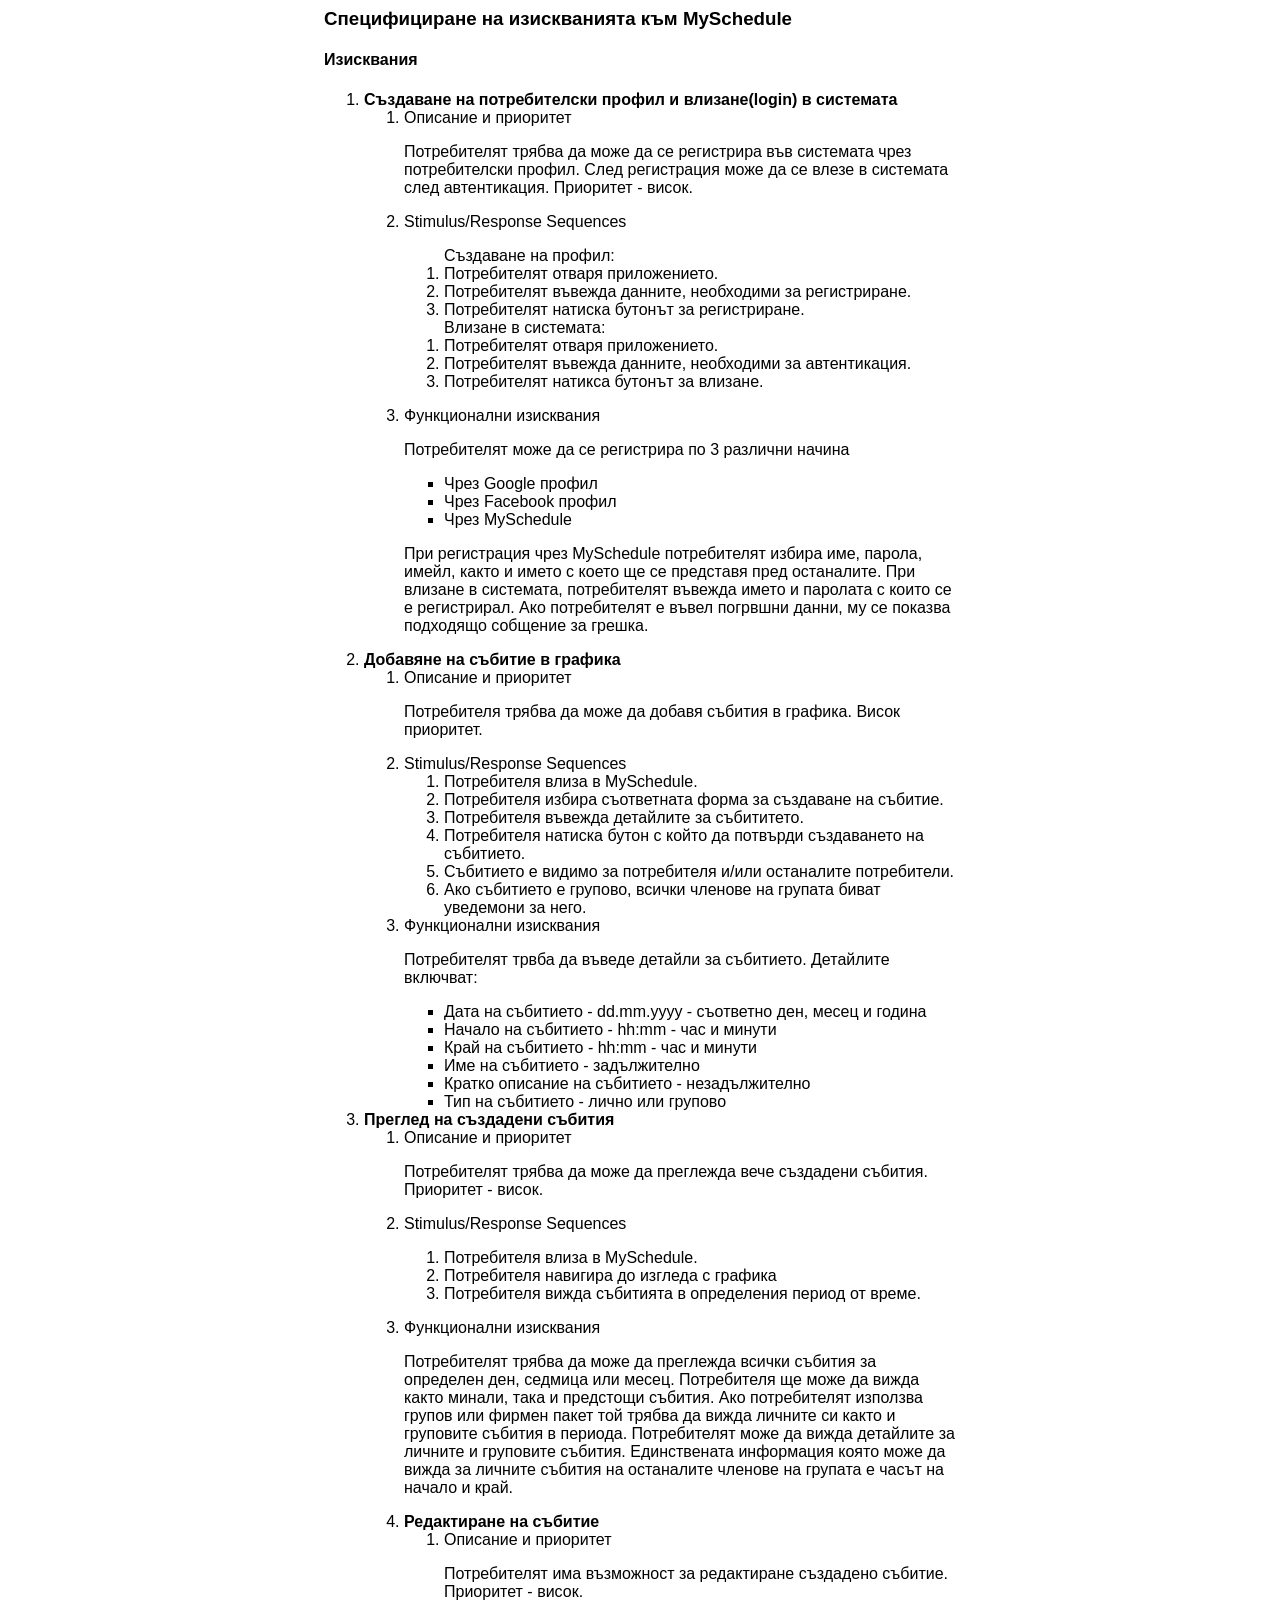
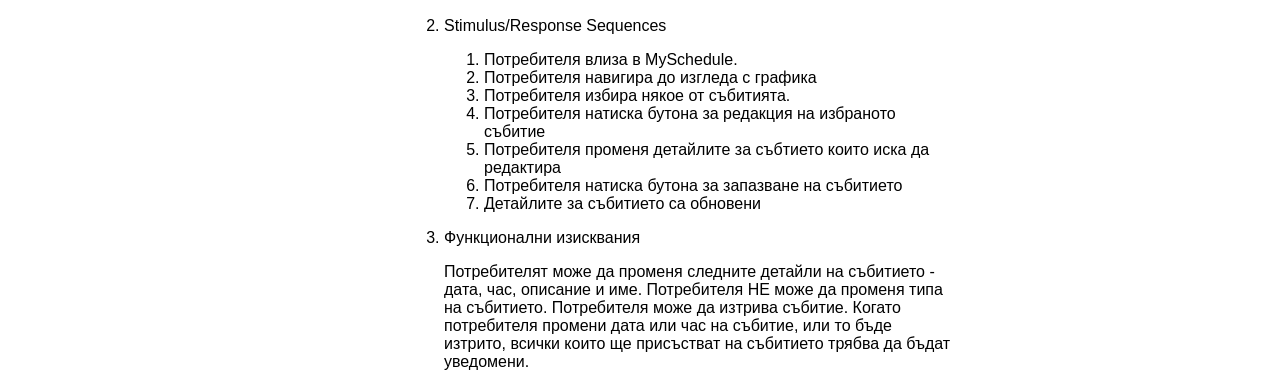
==== index.html @ df1a3016 "init" ====
<html>

<head>
    <link rel="stylesheet" href="style.css">
    </link>
</head>

<body>
    <main>
        <h3>Специфициране на изискванията към MySchedule</h3>
        <h4>Изисквания</h4>

        <ol>
            <li><b>Създаване на потребителски профил и влизане(login) в системата</b></li>
            <ol>
                <li>Описание и приоритет
                    <p>
                        Потребителят трябва да може да се регистрира във системата чрез потребителски профил. След
                        регистрация може да се влезе в системата след автентикация.
                        Приоритет - висок.
                    </p>
                </li>
                <li>Stimulus/Response Sequences
                    <p>
                    <ol>
                        <lh>Създаване на профил:</lh>
                        <li>Потребителят отваря приложението.</li>
                        <li>Потребителят въвежда данните, необходими за регистриране.</li>
                        <li>Потребителят натиска бутонът за регистриране.</li>
                    </ol>
                    <ol>
                        <lh>Влизане в системата:</lh>
                        <li>Потребителят отваря приложението.</li>
                        <li>Потребителят въвежда данните, необходими за автентикация.</li>
                        <li>Потребителят натикса бутонът за влизане.</li>
                    </ol>
                    </p>
                </li>
                <li>
                    Функционални изисквания
                    <p>Потребителят може да се регистрира по 3 различни начина
                    <ul>
                        <li>Чрез Google профил</li>
                        <li>Чрез Facebook профил</li>
                        <li>Чрез MySchedule</li>
                    </ul>
                    <p>
                        При регистрация чрез MySchedule потребителят избира име, парола, имейл, както и името с което ще
                        се представя пред останалите.
                        При влизане в системата, потребителят въвежда името и паролата с които се е регистрирал.
                        Ако потребителят е въвел погрвшни данни, му се показва подходящо собщение за грешка.
                    </p>
                    </p>
                </li>
            </ol>

            <li><b>Добавяне на събитие в графика</b></li>
            <ol>
                <li>Описание и приоритет
                    <p>
                        Потребителя трябва да може да добавя събития в графика.
                        Висок приоритет.
                    </p>
                </li>
                <li>Stimulus/Response Sequences
                    <ol>
                        <li>Потребителя влиза в MySchedule.</li>
                        <li>Потребителя избира съответната форма за създаване на събитие.</li>
                        <li>Потребителя въвежда детайлите за събититето.</li>
                        <li>Потребителя натиска бутон с който да потвърди създаването на събитието.</li>
                        <li>Събитието е видимо за потребителя и/или останалите потребители.</li>
                        <li>Ако събитието е групово, всички членове на групата биват уведемони за него.</li>
                    </ol>
                </li>
                <li>
                    Функционални изисквания
                    <p>Потребителят трвба да въведе детайли за събитието.
                        Детайлите включват:</p>
                    <ul>
                        <li>Дата на събитието - dd.mm.yyyy - съответно ден, месец и година</li>
                        <li>Начало на събитието - hh:mm - час и минути</li>
                        <li>Край на събитието - hh:mm - час и минути</li>
                        <li>Име на събитието - задължително</li>
                        <li>Кратко описание на събитието - незадължително</li>
                        <li>Тип на събитието - лично или групово</li>
                    </ul>
                </li>
            </ol>
            <li><b>Преглед на създадени събития</b></li>
            <ol>
                <li>Описание и приоритет
                    <p>
                        Потребителят трябва да може да преглежда вече създадени събития.
                        Приоритет - висок.
                    </p>
                </li>
                <li>Stimulus/Response Sequences
                    <p>
                    <ol>
                        <li>Потребителя влиза в MySchedule.</li>
                        <li>Потребителя навигира до изгледа с графика</li>
                        <li>Потребителя вижда събитията в определения период от време.</li>
                    </ol>
                    </p>
                </li>
                <li>
                    Функционални изисквания
                    <p>Потребителят трябва да може да преглежда всички събития за определен ден, седмица или месец.
                        Потребителя ще може да вижда както минали, така и предстощи събития.
                        Ако потребителят използва групов или фирмен пакет той трябва да вижда личните си както и
                        груповите събития в периода.
                        Потребителят може да вижда детайлите за личните и груповите събития.
                        Единствената информация която може да вижда за личните събития на останалите членове на групата
                        е часът на начало и край.
                    </p>
                </li>
                <li><b>Редактиране на събитие</b></li>
                <ol>
                    <li>Описание и приоритет
                        <p>
                            Потребителят има възможност за редактиране създадено събитие.
                            Приоритет - висок.
                        </p>
                    </li>
                    <li>Stimulus/Response Sequences
                        <p>
                        <ol>
                            <li>Потребителя влиза в MySchedule.</li>
                            <li>Потребителя навигира до изгледа с графика</li>
                            <li>Потребителя избира някое от събитията.</li>
                            <li>Потребителя натиска бутона за редакция на избраното събитие</li>
                            <li>Потребителя променя детайлите за събтието които иска да редактира</li>
                            <li>Потребителя натиска бутона за запазване на събитието</li>
                            <li>Детайлите за събитието са обновени</li>
                        </ol>
                        </p>
                    </li>
                    <li>
                        Функционални изисквания
                        <p>Потребителят може да променя следните детайли на събитието - дата, час, описание и име.
                            Потребителя НЕ може да променя типа на събитието. Потребителя може да изтрива събитие.
                            Когато потребителя промени дата или час на събитие, или то бъде изтрито,
                            всички които ще присъстват на събитието трябва да бъдат уведомени.
                        </p>
                    </li>
                </ol>
            </ol>
    </main>
</body>

</html>
---- style.css ----
html{
    font-family: "Arial";
}

main{
    width: 50%;
    margin: auto;
}
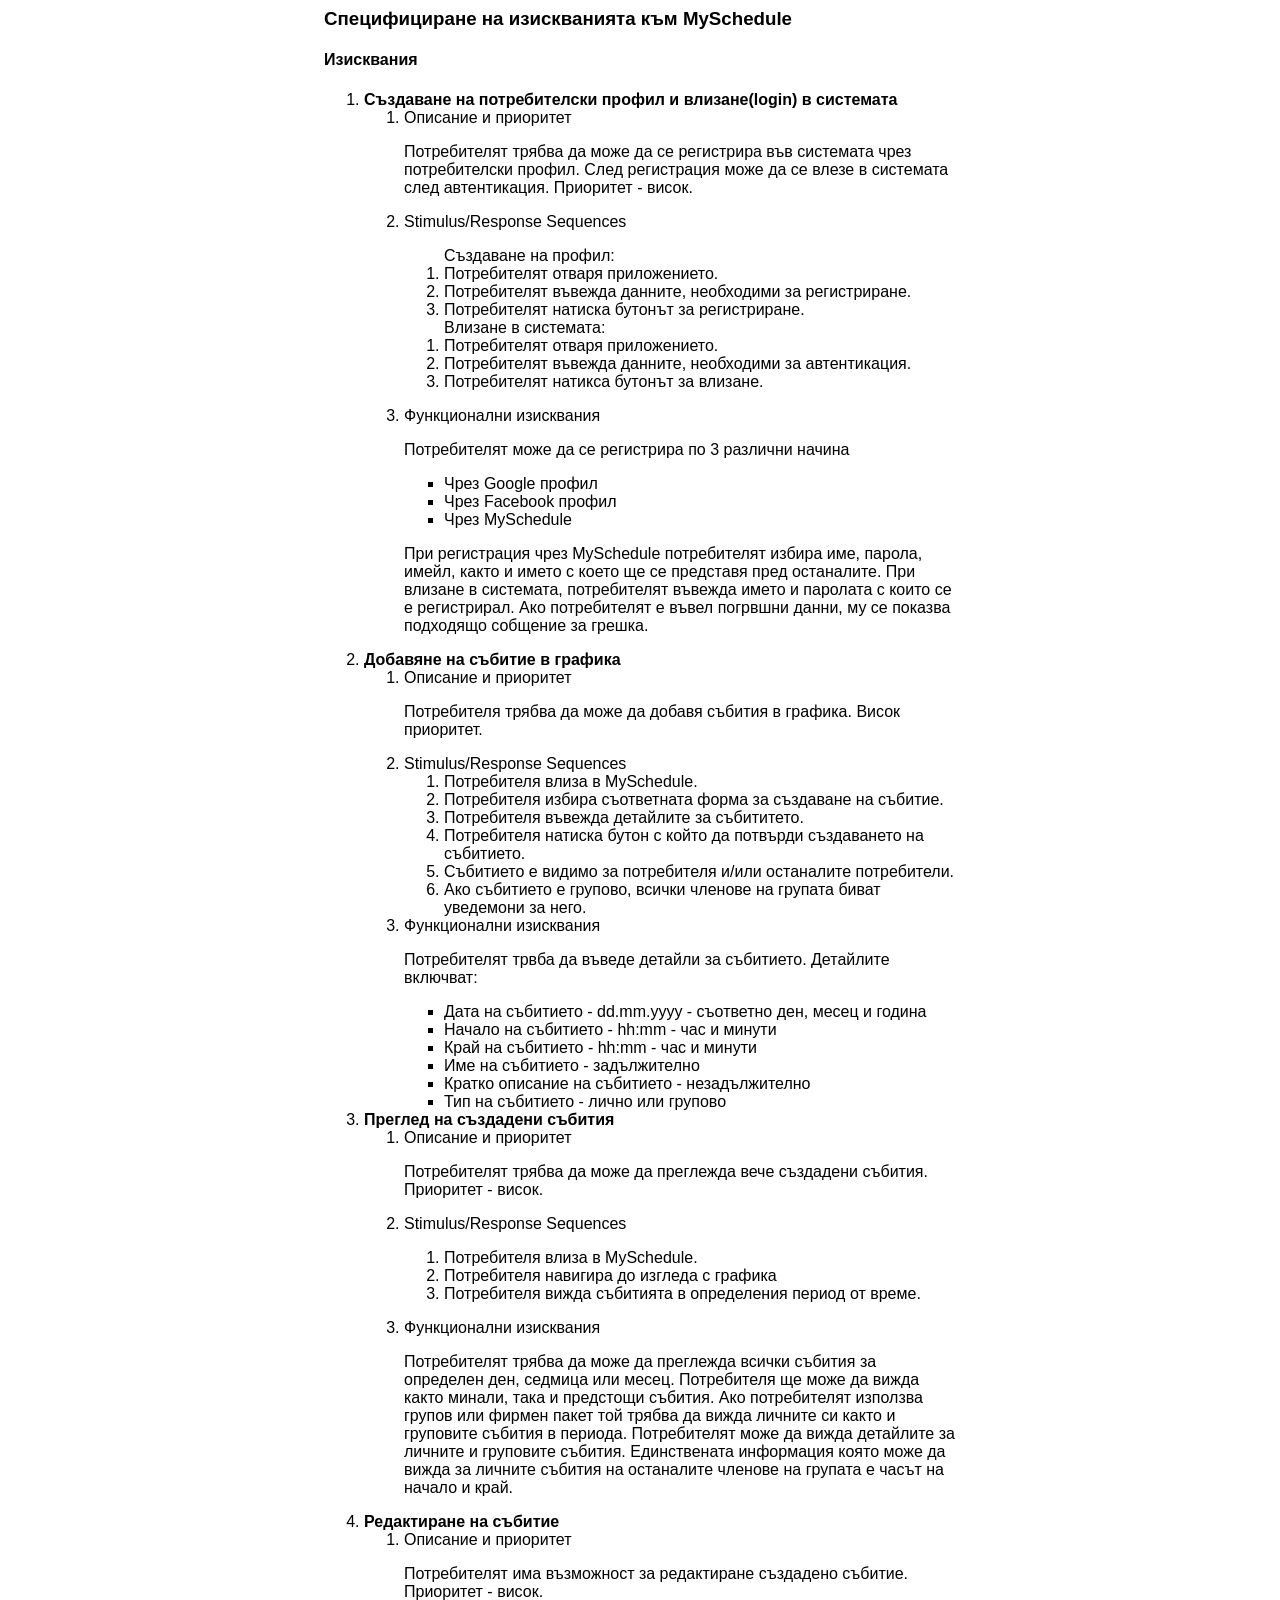
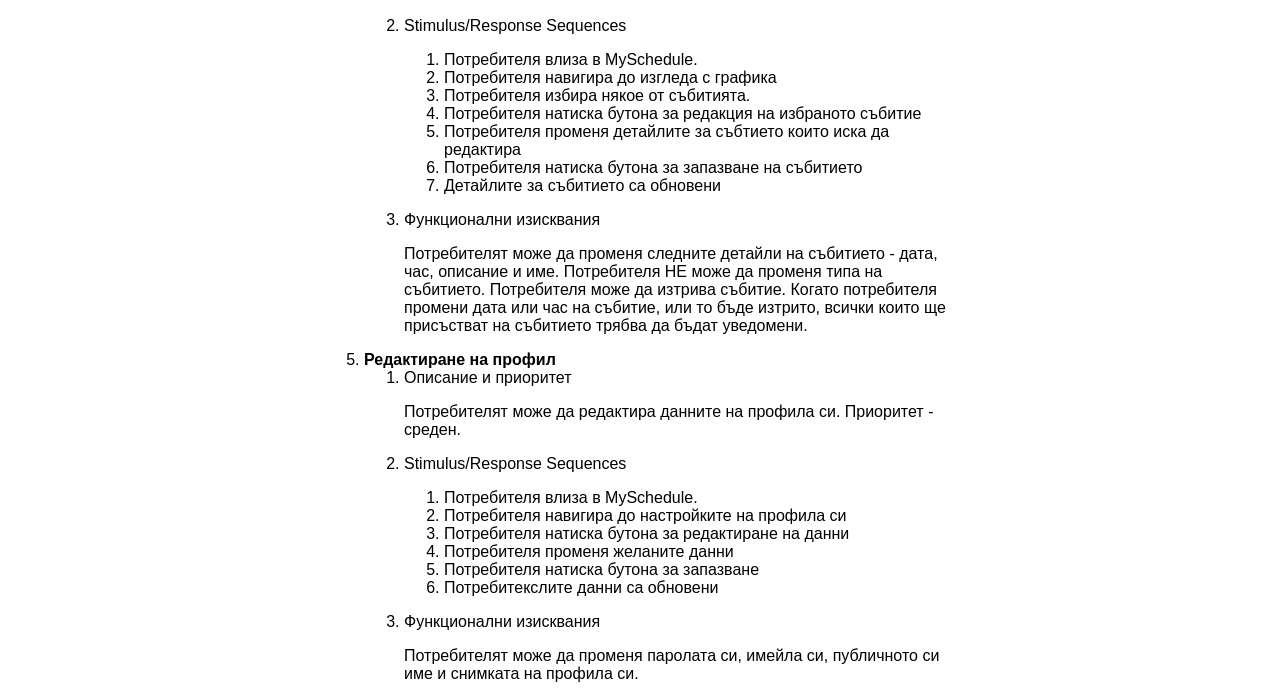
==== commit 387ad34f: "init" ====
--- a/index.html
+++ b/index.html
@@ -114,37 +114,65 @@
                         е часът на начало и край.
                     </p>
                 </li>
-                <li><b>Редактиране на събитие</b></li>
-                <ol>
-                    <li>Описание и приоритет
-                        <p>
-                            Потребителят има възможност за редактиране създадено събитие.
-                            Приоритет - висок.
-                        </p>
-                    </li>
-                    <li>Stimulus/Response Sequences
-                        <p>
-                        <ol>
-                            <li>Потребителя влиза в MySchedule.</li>
-                            <li>Потребителя навигира до изгледа с графика</li>
-                            <li>Потребителя избира някое от събитията.</li>
-                            <li>Потребителя натиска бутона за редакция на избраното събитие</li>
-                            <li>Потребителя променя детайлите за събтието които иска да редактира</li>
-                            <li>Потребителя натиска бутона за запазване на събитието</li>
-                            <li>Детайлите за събитието са обновени</li>
-                        </ol>
-                        </p>
-                    </li>
-                    <li>
-                        Функционални изисквания
-                        <p>Потребителят може да променя следните детайли на събитието - дата, час, описание и име.
-                            Потребителя НЕ може да променя типа на събитието. Потребителя може да изтрива събитие.
-                            Когато потребителя промени дата или час на събитие, или то бъде изтрито,
-                            всички които ще присъстват на събитието трябва да бъдат уведомени.
-                        </p>
-                    </li>
-                </ol>
             </ol>
+            <li><b>Редактиране на събитие</b></li>
+            <ol>
+                <li>Описание и приоритет
+                    <p>
+                        Потребителят има възможност за редактиране създадено събитие.
+                        Приоритет - висок.
+                    </p>
+                </li>
+                <li>Stimulus/Response Sequences
+                    <p>
+                    <ol>
+                        <li>Потребителя влиза в MySchedule.</li>
+                        <li>Потребителя навигира до изгледа с графика</li>
+                        <li>Потребителя избира някое от събитията.</li>
+                        <li>Потребителя натиска бутона за редакция на избраното събитие</li>
+                        <li>Потребителя променя детайлите за събтието които иска да редактира</li>
+                        <li>Потребителя натиска бутона за запазване на събитието</li>
+                        <li>Детайлите за събитието са обновени</li>
+                    </ol>
+                    </p>
+                </li>
+                <li>
+                    Функционални изисквания
+                    <p>Потребителят може да променя следните детайли на събитието - дата, час, описание и име.
+                        Потребителя НЕ може да променя типа на събитието. Потребителя може да изтрива събитие.
+                        Когато потребителя промени дата или час на събитие, или то бъде изтрито,
+                        всички които ще присъстват на събитието трябва да бъдат уведомени.
+                    </p>
+                </li>
+            </ol>
+            <li><b>Редактиране на профил</b></li>
+            <ol>
+                <li>Описание и приоритет
+                    <p>
+                        Потребителят може да редактира данните на профила си.
+                        Приоритет - среден.
+                    </p>
+                </li>
+                <li>Stimulus/Response Sequences
+                    <p>
+                    <ol>
+                        <li>Потребителя влиза в MySchedule.</li>
+                        <li>Потребителя навигира до настройките на профила си</li>
+                        <li>Потребителя натиска бутона за редактиране на данни</li>
+                        <li>Потребителя променя желаните данни</li>
+                        <li>Потребителя натиска бутона за запазване</li>
+                        <li>Потребитекслите данни са обновени</li>
+                    </ol>
+                    </p>
+                </li>
+                <li>
+                    Функционални изисквания
+                    <p>
+                        Потребителят може да променя паролата си, имейла си, публичното си име и снимката на профила си.
+                    </p>
+                </li>
+            </ol>
+        </ol>
     </main>
 </body>
 
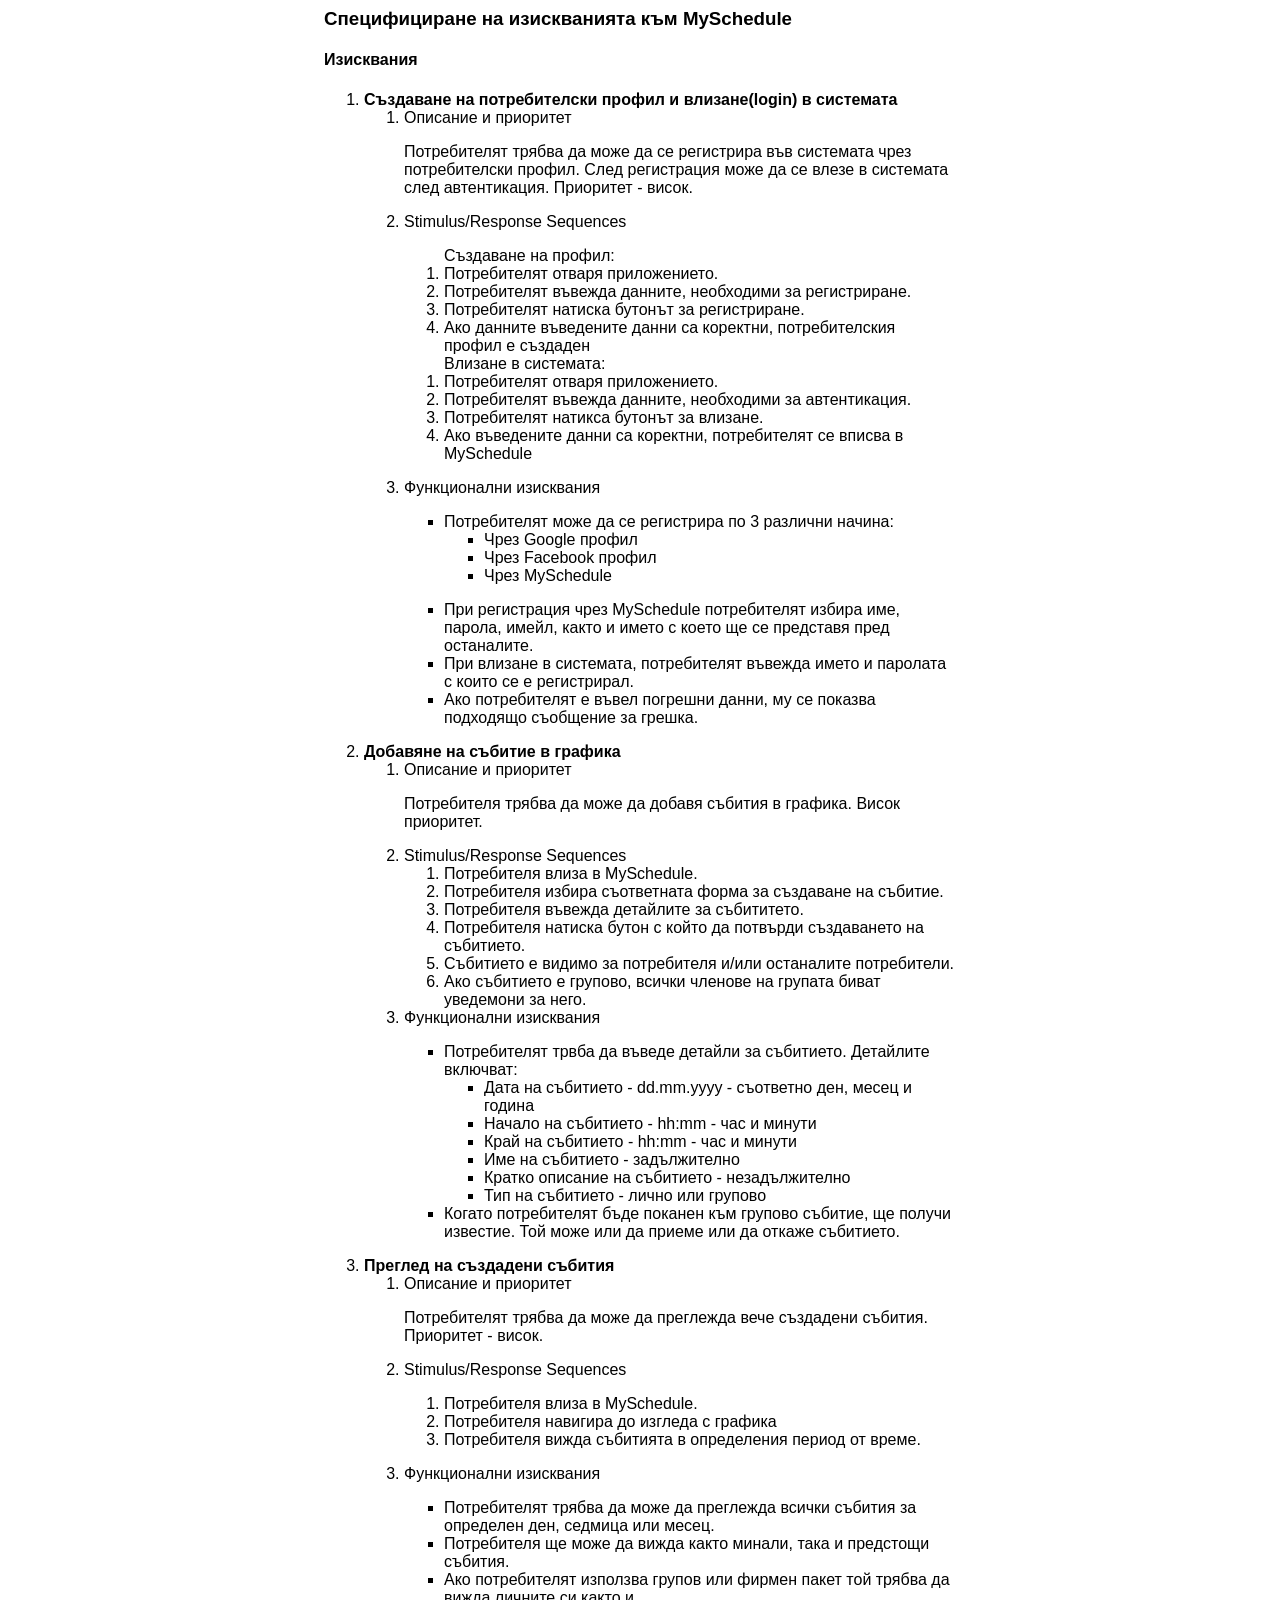
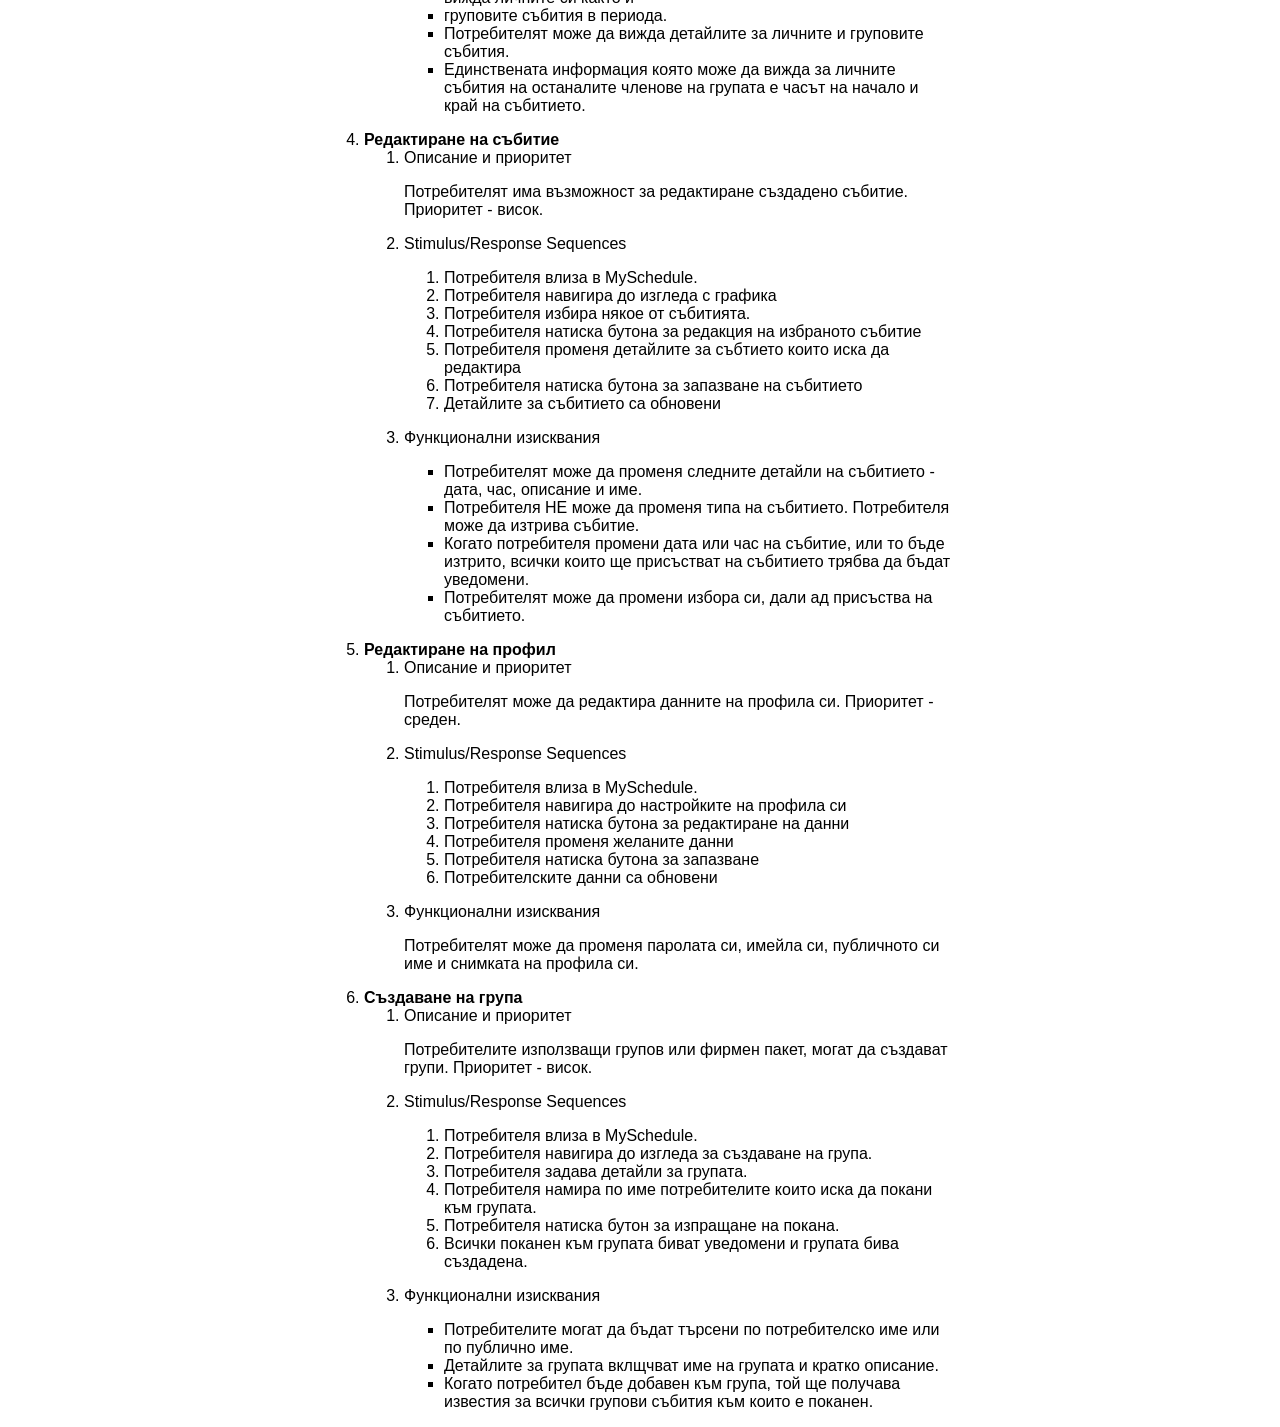
==== commit 39043bb3: "init" ====
--- a/index.html
+++ b/index.html
@@ -27,31 +27,42 @@
                         <li>Потребителят отваря приложението.</li>
                         <li>Потребителят въвежда данните, необходими за регистриране.</li>
                         <li>Потребителят натиска бутонът за регистриране.</li>
+                        <li>Ако данните въведените данни са коректни, потребителския профил е създаден</li>
                     </ol>
                     <ol>
                         <lh>Влизане в системата:</lh>
                         <li>Потребителят отваря приложението.</li>
                         <li>Потребителят въвежда данните, необходими за автентикация.</li>
                         <li>Потребителят натикса бутонът за влизане.</li>
-                    </ol>
-                    </p>
-                </li>
-                <li>
-                    Функционални изисквания
-                    <p>Потребителят може да се регистрира по 3 различни начина
-                    <ul>
-                        <li>Чрез Google профил</li>
-                        <li>Чрез Facebook профил</li>
-                        <li>Чрез MySchedule</li>
-                    </ul>
-                    <p>
-                        При регистрация чрез MySchedule потребителят избира име, парола, имейл, както и името с което ще
-                        се представя пред останалите.
-                        При влизане в системата, потребителят въвежда името и паролата с които се е регистрирал.
-                        Ако потребителят е въвел погрвшни данни, му се показва подходящо собщение за грешка.
-                    </p>
-                    </p>
-                </li>
+                        <li>Ако въведените данни са коректни, потребителят се вписва в MySchedule</li>
+                    </ol>
+                    </p>
+                </li>
+                <li>
+                    Функционални изисквания
+                    <p>
+                    <ul>
+                        <li>
+                            Потребителят може да се регистрира по 3 различни начина:
+                            <ul>
+                                <li>Чрез Google профил</li>
+                                <li>Чрез Facebook профил</li>
+                                <li>Чрез MySchedule</li>
+                            </ul>
+                        </li>
+                        <p>
+                            <li>При регистрация чрез MySchedule потребителят избира име, парола, имейл, както и името с
+                                което ще
+                                се представя пред останалите.</li>
+                            <li>При влизане в системата, потребителят въвежда името и паролата с които се е регистрирал.
+                            </li>
+                            <li>Ако потребителят е въвел погрешни данни, му се показва подходящо съобщение за грешка.
+                            </li>
+                    </ul>
+                    </p>
+                    </p>
+                </li>
+                </ul>
             </ol>
 
             <li><b>Добавяне на събитие в графика</b></li>
@@ -74,16 +85,24 @@
                 </li>
                 <li>
                     Функционални изисквания
-                    <p>Потребителят трвба да въведе детайли за събитието.
-                        Детайлите включват:</p>
-                    <ul>
-                        <li>Дата на събитието - dd.mm.yyyy - съответно ден, месец и година</li>
-                        <li>Начало на събитието - hh:mm - час и минути</li>
-                        <li>Край на събитието - hh:mm - час и минути</li>
-                        <li>Име на събитието - задължително</li>
-                        <li>Кратко описание на събитието - незадължително</li>
-                        <li>Тип на събитието - лично или групово</li>
-                    </ul>
+                    <p>
+                    <ul>
+                        <li>
+                            Потребителят трвба да въведе детайли за събитието.
+                            Детайлите включват:
+                            <ul>
+                                <li>Дата на събитието - dd.mm.yyyy - съответно ден, месец и година</li>
+                                <li>Начало на събитието - hh:mm - час и минути</li>
+                                <li>Край на събитието - hh:mm - час и минути</li>
+                                <li>Име на събитието - задължително</li>
+                                <li>Кратко описание на събитието - незадължително</li>
+                                <li>Тип на събитието - лично или групово</li>
+                            </ul>
+                        </li>
+                        <li>Когато потребителят бъде поканен към групово събитие, ще получи известие. Той може или да
+                            приеме или да откаже събитието.</li>
+                    </ul>
+                    </p>
                 </li>
             </ol>
             <li><b>Преглед на създадени събития</b></li>
@@ -105,13 +124,17 @@
                 </li>
                 <li>
                     Функционални изисквания
-                    <p>Потребителят трябва да може да преглежда всички събития за определен ден, седмица или месец.
-                        Потребителя ще може да вижда както минали, така и предстощи събития.
-                        Ако потребителят използва групов или фирмен пакет той трябва да вижда личните си както и
-                        груповите събития в периода.
-                        Потребителят може да вижда детайлите за личните и груповите събития.
-                        Единствената информация която може да вижда за личните събития на останалите членове на групата
-                        е часът на начало и край.
+                    <p>
+                    <ul>
+                        <li>Потребителят трябва да може да преглежда всички събития за определен ден, седмица или месец.
+                        </li>
+                        <li>Потребителя ще може да вижда както минали, така и предстощи събития.</li>
+                        <li>Ако потребителят използва групов или фирмен пакет той трябва да вижда личните си както и
+                        <li>груповите събития в периода.</li>
+                        <li>Потребителят може да вижда детайлите за личните и груповите събития.</li>
+                        <li>Единствената информация която може да вижда за личните събития на останалите членове на
+                            групата е часът на начало и край на събитието.</li>
+                    </ul>
                     </p>
                 </li>
             </ol>
@@ -138,10 +161,14 @@
                 </li>
                 <li>
                     Функционални изисквания
-                    <p>Потребителят може да променя следните детайли на събитието - дата, час, описание и име.
-                        Потребителя НЕ може да променя типа на събитието. Потребителя може да изтрива събитие.
-                        Когато потребителя промени дата или час на събитие, или то бъде изтрито,
-                        всички които ще присъстват на събитието трябва да бъдат уведомени.
+                    <p>
+                    <ul>
+                        <li>Потребителят може да променя следните детайли на събитието - дата, час, описание и име.</li>
+                        <li>Потребителя НЕ може да променя типа на събитието. Потребителя може да изтрива събитие.</li>
+                        <li>Когато потребителя промени дата или час на събитие, или то бъде изтрито,
+                            всички които ще присъстват на събитието трябва да бъдат уведомени.</li>
+                        <li>Потребителят може да промени избора си, дали ад присъства на събитието.</li>
+                    </ul>
                     </p>
                 </li>
             </ol>
@@ -161,7 +188,7 @@
                         <li>Потребителя натиска бутона за редактиране на данни</li>
                         <li>Потребителя променя желаните данни</li>
                         <li>Потребителя натиска бутона за запазване</li>
-                        <li>Потребитекслите данни са обновени</li>
+                        <li>Потребителските данни са обновени</li>
                     </ol>
                     </p>
                 </li>
@@ -169,6 +196,38 @@
                     Функционални изисквания
                     <p>
                         Потребителят може да променя паролата си, имейла си, публичното си име и снимката на профила си.
+                    </p>
+                </li>
+            </ol>
+            <li><b>Създаване на група</b></li>
+            <ol>
+                <li>Описание и приоритет
+                    <p>
+                        Потребителите използващи групов или фирмен пакет, могат да създават групи.
+                        Приоритет - висок.
+                    </p>
+                </li>
+                <li>Stimulus/Response Sequences
+                    <p>
+                    <ol>
+                        <li>Потребителя влиза в MySchedule.</li>
+                        <li>Потребителя навигира до изгледа за създаване на група.</li>
+                        <li>Потребителя задава детайли за групата.</li>
+                        <li>Потребителя намира по име потребителите които иска да покани към групата.</li>
+                        <li>Потребителя натиска бутон за изпращане на покана.</li>
+                        <li>Всички поканен към групата биват уведомени и групата бива създадена.</li>
+                    </ol>
+                    </p>
+                </li>
+                <li>
+                    Функционални изисквания
+                    <p>
+                    <ul>
+                        <li>Потребителите могат да бъдат търсени по потребителско име или по публично име.</li>
+                        <li>Детайлите за групата вклщчват име на групата и кратко описание.</li>
+                        <li>Когато потребител бъде добавен към група, той ще получава известия за всички групови събития
+                            към които е поканен.</li>
+                    </ul>
                     </p>
                 </li>
             </ol>
